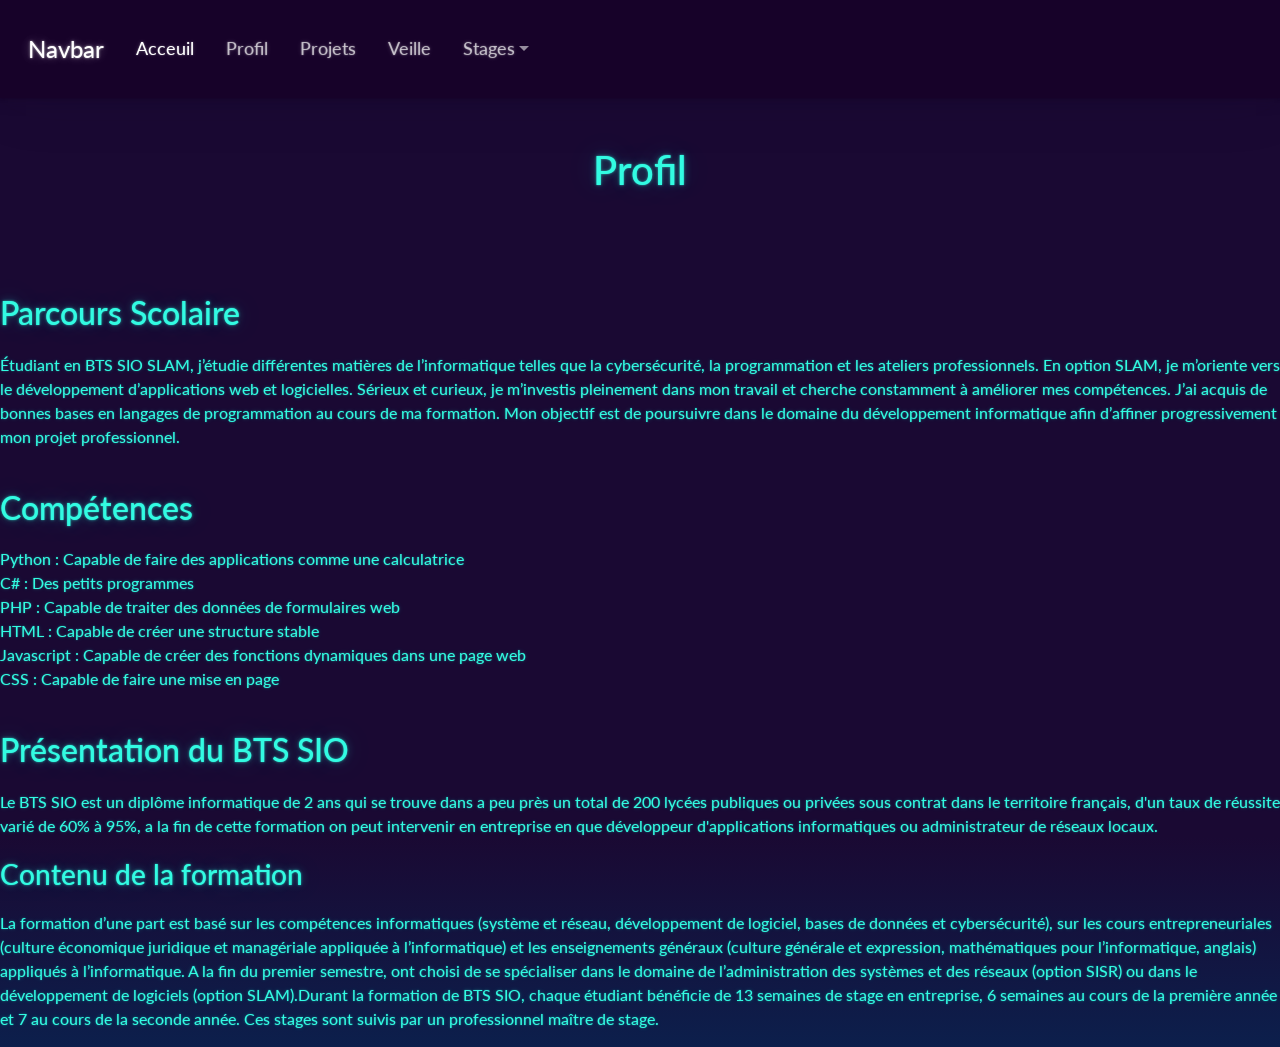
==== Profil.html @ d4d040ed "Toutes les pages en place (html)" ====
<!DOCTYPE html>
<html lang="en">
<head>
    <meta charset="UTF-8">
    <meta name="viewport" content="width=device-width, initial-scale=1.0">
    <title>Document</title>
    <link rel="stylesheet" href="bootstrap.min.css">
    <link rel="stylesheet" href="Design.css">
    <script src="https://cdn.jsdelivr.net/npm/bootstrap@5.3.8/dist/js/bootstrap.bundle.min.js" integrity="sha384-FKyoEForCGlyvwx9Hj09JcYn3nv7wiPVlz7YYwJrWVcXK/BmnVDxM+D2scQbITxI" crossorigin="anonymous"></script>
</head>
<body>
    <nav class="navbar navbar-expand-lg bg-dark" data-bs-theme="dark">
  <div class="container-fluid">
    <a class="navbar-brand" href="#">Navbar</a>
    <button class="navbar-toggler" type="button" data-bs-toggle="collapse" data-bs-target="#navbarColor02" aria-controls="navbarColor02" aria-expanded="false" aria-label="Toggle navigation">
      <span class="navbar-toggler-icon"></span>
    </button>
    <div class="collapse navbar-collapse" id="navbarColor02">
      <ul class="navbar-nav me-auto">
        <li class="nav-item">
          <a class="nav-link active" href="index.php">Acceuil
            <span class="visually-hidden">(current)</span>
          </a>
        </li>
        <li class="nav-item">
          <a class="nav-link" href="Profil.php">Profil</a>
        </li>
        <li class="nav-item">
          <a class="nav-link" href="Projets.php">Projets</a>
        </li>
        <li class="nav-item">
          <a class="nav-link" href="Veille.php">Veille</a>
        </li>
        <li class="nav-item dropdown">
          <a class="nav-link dropdown-toggle" data-bs-toggle="dropdown" href="#" role="button" aria-haspopup="true" aria-expanded="false">Stages</a>
          <div class="dropdown-menu">
            <a class="dropdown-item" href="Stages.php">Stage de première année</a>
            <a class="dropdown-item" href="Stages.php">Stage de deuxième année</a>
          </div>
        </li>
      </ul>
    </div>
  </div>
</nav>
<br>
<br>

<h1 class="title text-center">Profil</h1>


<h2>Parcours Scolaire</h2>

<p>
Étudiant en BTS SIO SLAM, j’étudie différentes matières de l’informatique telles que la cybersécurité, la programmation et les ateliers professionnels.
En option SLAM, je m’oriente vers le développement d’applications web et logicielles.
Sérieux et curieux, je m’investis pleinement dans mon travail et cherche constamment à améliorer mes compétences.
J’ai acquis de bonnes bases en langages de programmation au cours de ma formation.
Mon objectif est de poursuivre dans le domaine du développement informatique afin d’affiner progressivement mon projet professionnel. 
</p>

<h2>Compétences</h2>


<p>
    Python : Capable de faire des applications comme une calculatrice
    <br>
    C# : Des petits programmes 
    <br>
    PHP : Capable de traiter des données de formulaires web
    <br>
    HTML : Capable de créer une structure stable
    <br>
    Javascript : Capable de créer des fonctions dynamiques dans une page web
    <br>
    CSS : Capable de faire une mise en page 
</p>


<h2>Présentation du BTS SIO</h2>

<p>
    Le BTS SIO est un diplôme informatique de 2 ans qui se trouve dans a peu près un total de 200 lycées publiques ou privées sous contrat dans le territoire français, d'un taux de réussite varié de 60% à 95%, a la fin de cette formation on peut intervenir en entreprise en que développeur d'applications informatiques ou administrateur de réseaux locaux.
</p>

<h3>Contenu de la formation</h3>



<p>
La formation d’une part est basé sur les compétences informatiques (système et réseau, développement de logiciel, bases de données et cybersécurité), sur les cours entrepreneuriales (culture économique juridique et managériale appliquée à l’informatique) et les enseignements généraux (culture générale et expression, mathématiques pour l’informatique, anglais) appliqués à l’informatique.

A la fin du premier semestre, ont choisi de se spécialiser dans le domaine de l’administration des systèmes et des réseaux (option SISR) ou dans le développement de logiciels (option SLAM).
​
Durant la formation de BTS SIO, chaque étudiant bénéficie de 13 semaines de stage en entreprise, 6 semaines au cours de la première année et 7 au cours de la seconde année. Ces stages sont suivis par un professionnel maître de stage.

</p>

</body>
</html>
---- Design.css ----
/* Animation Titre et Design */
.title 
{
    animation: fadeIn 1s ease-in-out;
    margin-bottom: 100px;
}

@keyframes fadeIn 
{
    from { scale: 0.65 ; }
    to { scale: 1; }
}

/* Redimensionnement Navbar */
.navbar {
    padding: 1.5rem 1rem; /* Increase vertical padding */
    font-size: 1.1rem; /* Slightly larger text */
}

.navbar-brand {
    font-size: 1.5rem; /* Larger brand/logo text */
}

.nav-link {
    font-size: 1.1rem; /* Larger nav links */
    padding: 0.75rem 1rem !important; /* More space around links */
}

p.left {
    text-align: left;
    margin: 20px;
    width: 80%;
    font-size: 1.2rem; /* Larger font size for better readability */
}

/* Espacement entre les éléments */
h3 {
    margin-top: 20px;
    margin-bottom: 10px;
}
h2 {
    margin-top: 40px;
    margin-bottom: 20px;
}
p{
    margin-top: 20px;
}

body {
    margin-left: 0  ;
}
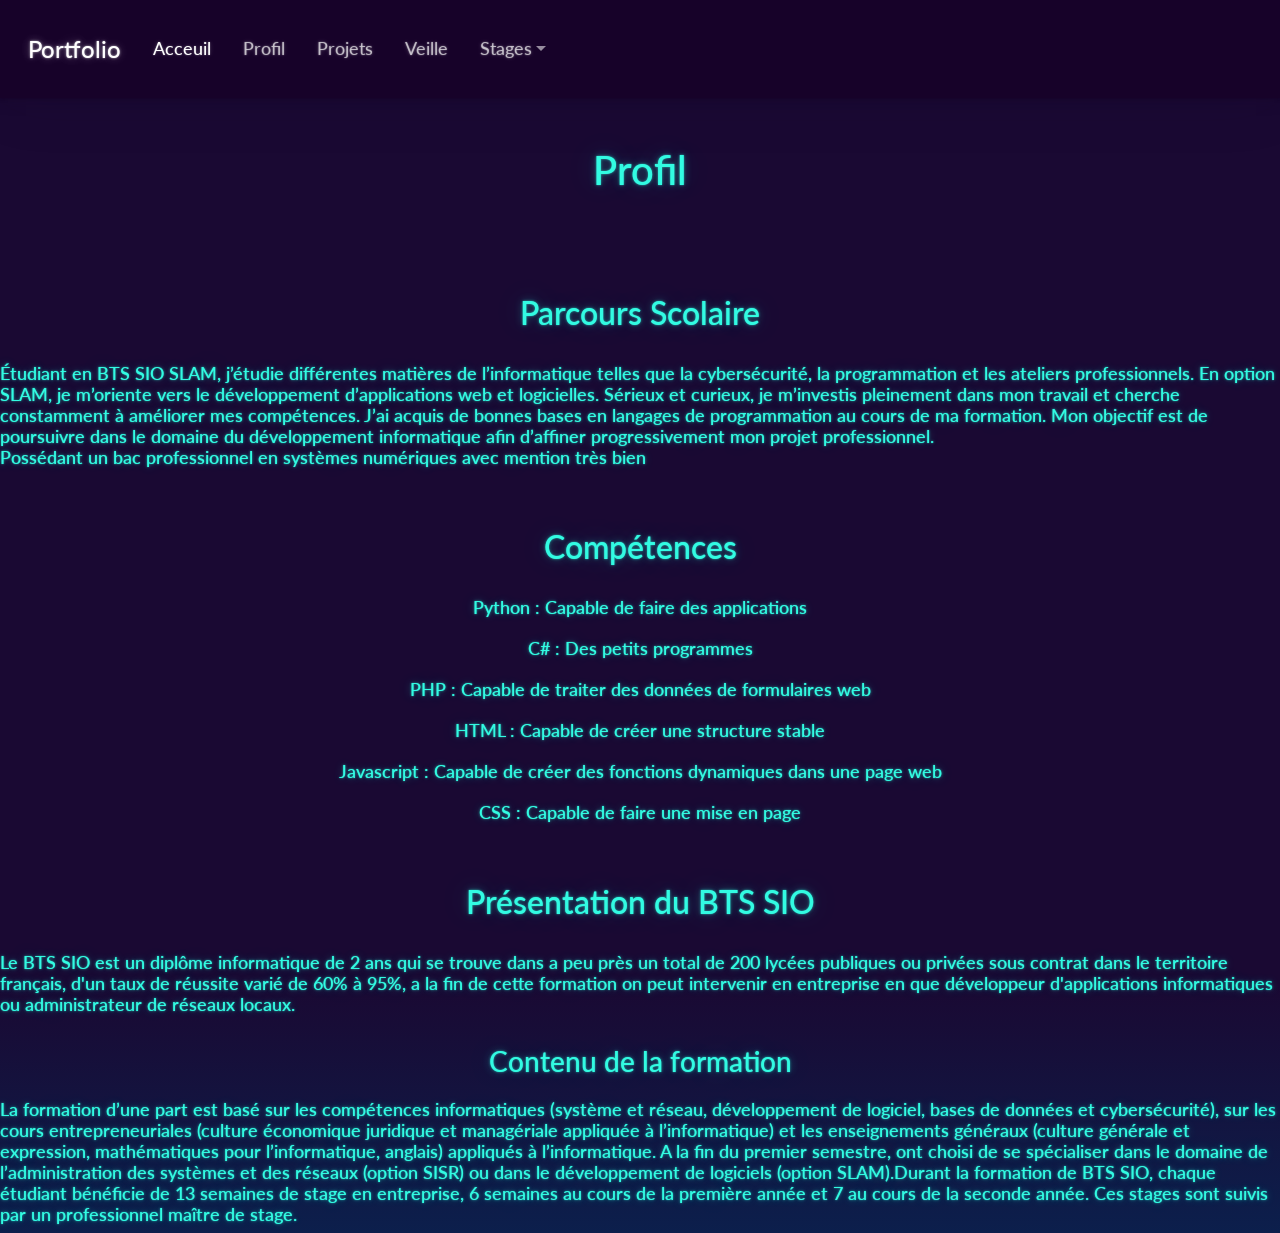
==== commit 8f2aa1cf: "Redimenssionnement texte" ====
--- a/Profil.html
+++ b/Profil.html
@@ -11,31 +11,31 @@
 <body>
     <nav class="navbar navbar-expand-lg bg-dark" data-bs-theme="dark">
   <div class="container-fluid">
-    <a class="navbar-brand" href="#">Navbar</a>
+    <a class="navbar-brand" href="#">Portfolio</a>
     <button class="navbar-toggler" type="button" data-bs-toggle="collapse" data-bs-target="#navbarColor02" aria-controls="navbarColor02" aria-expanded="false" aria-label="Toggle navigation">
       <span class="navbar-toggler-icon"></span>
     </button>
     <div class="collapse navbar-collapse" id="navbarColor02">
       <ul class="navbar-nav me-auto">
         <li class="nav-item">
-          <a class="nav-link active" href="index.php">Acceuil
+          <a class="nav-link active" href="index.html">Acceuil
             <span class="visually-hidden">(current)</span>
           </a>
         </li>
         <li class="nav-item">
-          <a class="nav-link" href="Profil.php">Profil</a>
+          <a class="nav-link" href="Profil.html">Profil</a>
         </li>
         <li class="nav-item">
-          <a class="nav-link" href="Projets.php">Projets</a>
+          <a class="nav-link" href="Projets.html">Projets</a>
         </li>
         <li class="nav-item">
-          <a class="nav-link" href="Veille.php">Veille</a>
+          <a class="nav-link" href="Veille.html">Veille</a>
         </li>
         <li class="nav-item dropdown">
           <a class="nav-link dropdown-toggle" data-bs-toggle="dropdown" href="#" role="button" aria-haspopup="true" aria-expanded="false">Stages</a>
           <div class="dropdown-menu">
-            <a class="dropdown-item" href="Stages.php">Stage de première année</a>
-            <a class="dropdown-item" href="Stages.php">Stage de deuxième année</a>
+            <a class="dropdown-item" href="Stages.html">Stage de première année</a>
+            <a class="dropdown-item" href="Stages.html">Stage de deuxième année</a>
           </div>
         </li>
       </ul>
@@ -48,52 +48,53 @@
 <h1 class="title text-center">Profil</h1>
 
 
-<h2>Parcours Scolaire</h2>
+<h2 class="text-center">Parcours Scolaire</h2>
 
-<p>
+<h6 class="text-left">
 Étudiant en BTS SIO SLAM, j’étudie différentes matières de l’informatique telles que la cybersécurité, la programmation et les ateliers professionnels.
 En option SLAM, je m’oriente vers le développement d’applications web et logicielles.
 Sérieux et curieux, je m’investis pleinement dans mon travail et cherche constamment à améliorer mes compétences.
 J’ai acquis de bonnes bases en langages de programmation au cours de ma formation.
 Mon objectif est de poursuivre dans le domaine du développement informatique afin d’affiner progressivement mon projet professionnel. 
-</p>
+<br>
+Possédant un bac professionnel en systèmes numériques avec mention très bien 
+</h6>
 
-<h2>Compétences</h2>
+<h2 class="text-center">Compétences</h2>
 
 
-<p>
-    Python : Capable de faire des applications comme une calculatrice
-    <br>
-    C# : Des petits programmes 
-    <br>
-    PHP : Capable de traiter des données de formulaires web
-    <br>
-    HTML : Capable de créer une structure stable
-    <br>
-    Javascript : Capable de créer des fonctions dynamiques dans une page web
-    <br>
-    CSS : Capable de faire une mise en page 
-</p>
+<h6 class="text-center">
+    <p>Python : Capable de faire des applications</p> 
+    
+    <p>C# : Des petits programmes </p>
+    
+    <p>PHP : Capable de traiter des données de formulaires web</p>
+    
+    <p> HTML : Capable de créer une structure stable</p>
+    
+    <p>Javascript : Capable de créer des fonctions dynamiques dans une page web</p>
+    
+    <p>CSS : Capable de faire une mise en page </p>
+</h6>
 
 
-<h2>Présentation du BTS SIO</h2>
+<h2 class="text-center">Présentation du BTS SIO</h2>
 
-<p>
+<h6>
     Le BTS SIO est un diplôme informatique de 2 ans qui se trouve dans a peu près un total de 200 lycées publiques ou privées sous contrat dans le territoire français, d'un taux de réussite varié de 60% à 95%, a la fin de cette formation on peut intervenir en entreprise en que développeur d'applications informatiques ou administrateur de réseaux locaux.
-</p>
+</h6>
 
-<h3>Contenu de la formation</h3>
+<h3 class="text-center">Contenu de la formation</h3>
 
 
-
-<p>
+<h6>
 La formation d’une part est basé sur les compétences informatiques (système et réseau, développement de logiciel, bases de données et cybersécurité), sur les cours entrepreneuriales (culture économique juridique et managériale appliquée à l’informatique) et les enseignements généraux (culture générale et expression, mathématiques pour l’informatique, anglais) appliqués à l’informatique.
 
 A la fin du premier semestre, ont choisi de se spécialiser dans le domaine de l’administration des systèmes et des réseaux (option SISR) ou dans le développement de logiciels (option SLAM).
 ​
 Durant la formation de BTS SIO, chaque étudiant bénéficie de 13 semaines de stage en entreprise, 6 semaines au cours de la première année et 7 au cours de la seconde année. Ces stages sont suivis par un professionnel maître de stage.
 
-</p>
+</h6>
 
 </body>
 </html>
--- a/Design.css
+++ b/Design.css
@@ -35,17 +35,28 @@
 
 /* Espacement entre les éléments */
 h3 {
-    margin-top: 20px;
-    margin-bottom: 10px;
+    margin-top: 30px;
+    margin-bottom: 20px;
 }
 h2 {
-    margin-top: 40px;
-    margin-bottom: 20px;
+    margin-top: 60px;
+    margin-bottom: 30px;
 }
 p{
     margin-top: 20px;
 }
 
 body {
-    margin-left: 0  ;
-}+    margin-left: 0;
+}
+
+h5 {
+    font-size: 1.25rem;
+}
+
+h6 {
+    font-size: 1.1rem;
+}
+h6.li{
+    margin-top: 20px;
+}
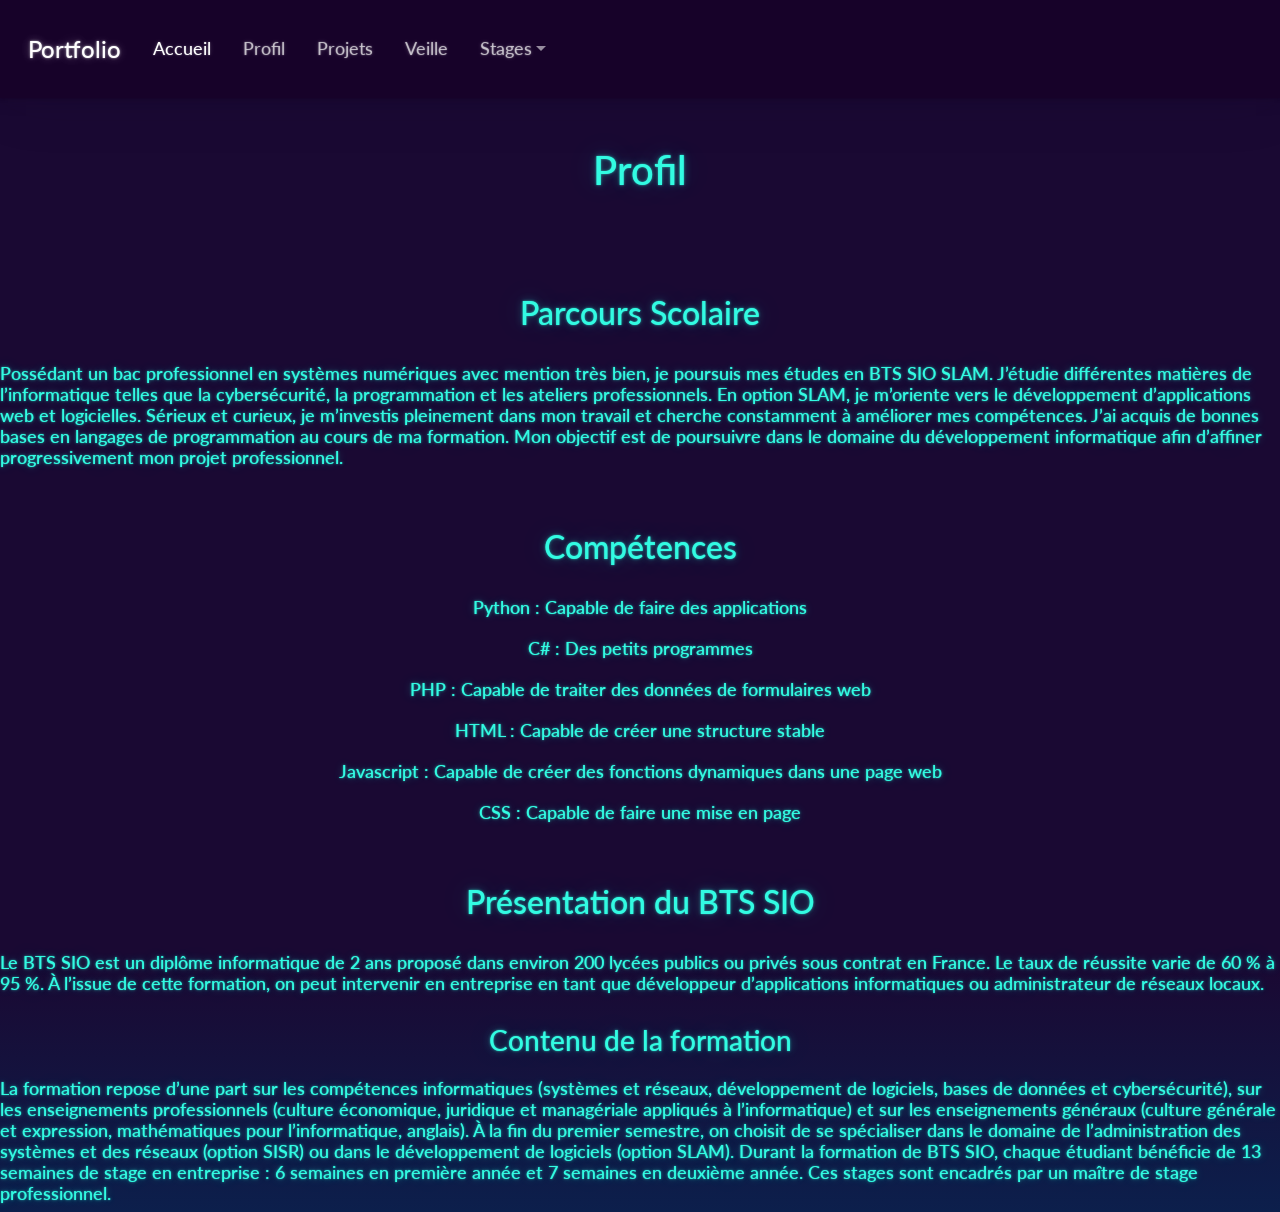
==== commit d0360f57: "Orthographe Resolu" ====
--- a/Profil.html
+++ b/Profil.html
@@ -18,7 +18,7 @@
     <div class="collapse navbar-collapse" id="navbarColor02">
       <ul class="navbar-nav me-auto">
         <li class="nav-item">
-          <a class="nav-link active" href="index.html">Acceuil
+          <a class="nav-link active" href="index.html">Accueil
             <span class="visually-hidden">(current)</span>
           </a>
         </li>
@@ -51,13 +51,11 @@
 <h2 class="text-center">Parcours Scolaire</h2>
 
 <h6 class="text-left">
-Étudiant en BTS SIO SLAM, j’étudie différentes matières de l’informatique telles que la cybersécurité, la programmation et les ateliers professionnels.
+Possédant un bac professionnel en systèmes numériques avec mention très bien, je poursuis mes études en BTS SIO SLAM. J’étudie différentes matières de l’informatique telles que la cybersécurité, la programmation et les ateliers professionnels.
 En option SLAM, je m’oriente vers le développement d’applications web et logicielles.
 Sérieux et curieux, je m’investis pleinement dans mon travail et cherche constamment à améliorer mes compétences.
 J’ai acquis de bonnes bases en langages de programmation au cours de ma formation.
-Mon objectif est de poursuivre dans le domaine du développement informatique afin d’affiner progressivement mon projet professionnel. 
-<br>
-Possédant un bac professionnel en systèmes numériques avec mention très bien 
+Mon objectif est de poursuivre dans le domaine du développement informatique afin d’affiner progressivement mon projet professionnel.
 </h6>
 
 <h2 class="text-center">Compétences</h2>
@@ -81,18 +79,18 @@
 <h2 class="text-center">Présentation du BTS SIO</h2>
 
 <h6>
-    Le BTS SIO est un diplôme informatique de 2 ans qui se trouve dans a peu près un total de 200 lycées publiques ou privées sous contrat dans le territoire français, d'un taux de réussite varié de 60% à 95%, a la fin de cette formation on peut intervenir en entreprise en que développeur d'applications informatiques ou administrateur de réseaux locaux.
+    Le BTS SIO est un diplôme informatique de 2 ans proposé dans environ 200 lycées publics ou privés sous contrat en France. Le taux de réussite varie de 60 % à 95 %. À l’issue de cette formation, on peut intervenir en entreprise en tant que développeur d’applications informatiques ou administrateur de réseaux locaux.
 </h6>
 
 <h3 class="text-center">Contenu de la formation</h3>
 
 
 <h6>
-La formation d’une part est basé sur les compétences informatiques (système et réseau, développement de logiciel, bases de données et cybersécurité), sur les cours entrepreneuriales (culture économique juridique et managériale appliquée à l’informatique) et les enseignements généraux (culture générale et expression, mathématiques pour l’informatique, anglais) appliqués à l’informatique.
+La formation repose d’une part sur les compétences informatiques (systèmes et réseaux, développement de logiciels, bases de données et cybersécurité), sur les enseignements professionnels (culture économique, juridique et managériale appliqués à l’informatique) et sur les enseignements généraux (culture générale et expression, mathématiques pour l’informatique, anglais).
 
-A la fin du premier semestre, ont choisi de se spécialiser dans le domaine de l’administration des systèmes et des réseaux (option SISR) ou dans le développement de logiciels (option SLAM).
-​
-Durant la formation de BTS SIO, chaque étudiant bénéficie de 13 semaines de stage en entreprise, 6 semaines au cours de la première année et 7 au cours de la seconde année. Ces stages sont suivis par un professionnel maître de stage.
+À la fin du premier semestre, on choisit de se spécialiser dans le domaine de l’administration des systèmes et des réseaux (option SISR) ou dans le développement de logiciels (option SLAM).
+
+Durant la formation de BTS SIO, chaque étudiant bénéficie de 13 semaines de stage en entreprise : 6 semaines en première année et 7 semaines en deuxième année. Ces stages sont encadrés par un maître de stage professionnel.
 
 </h6>
 
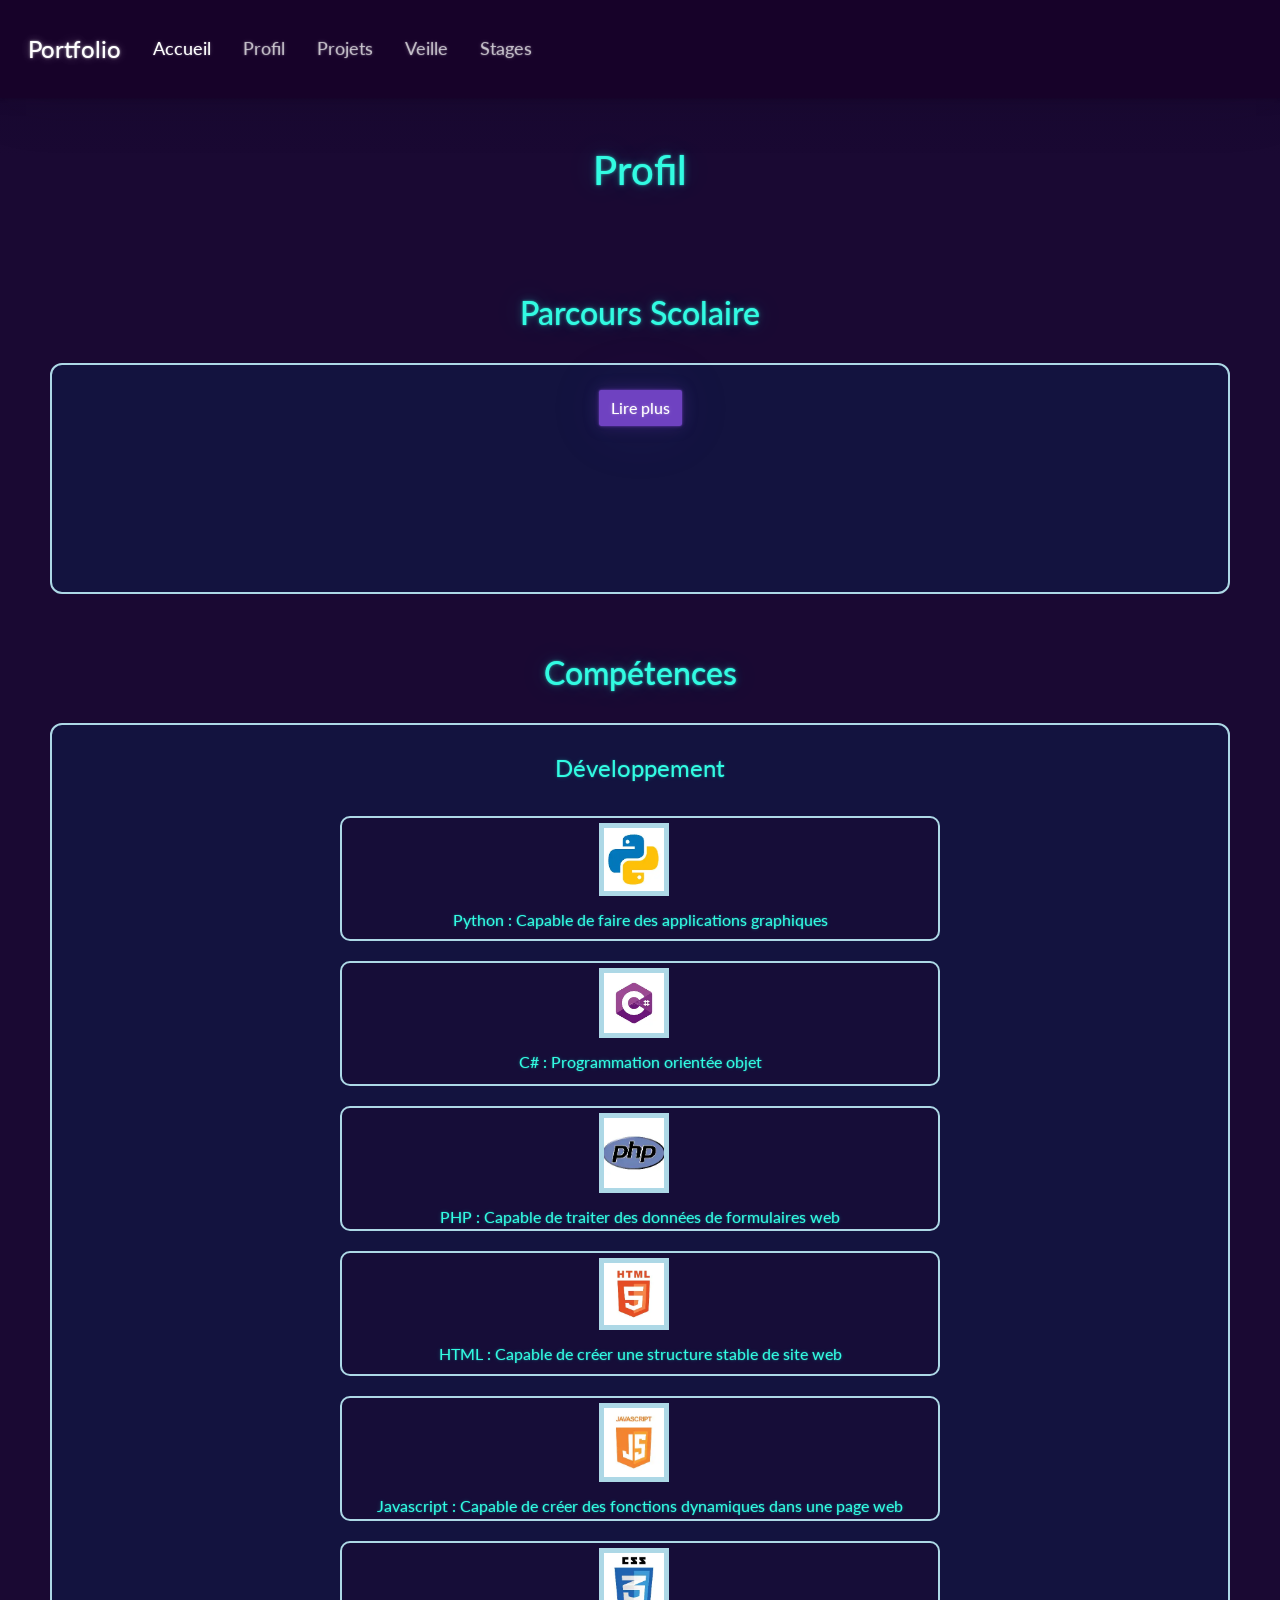
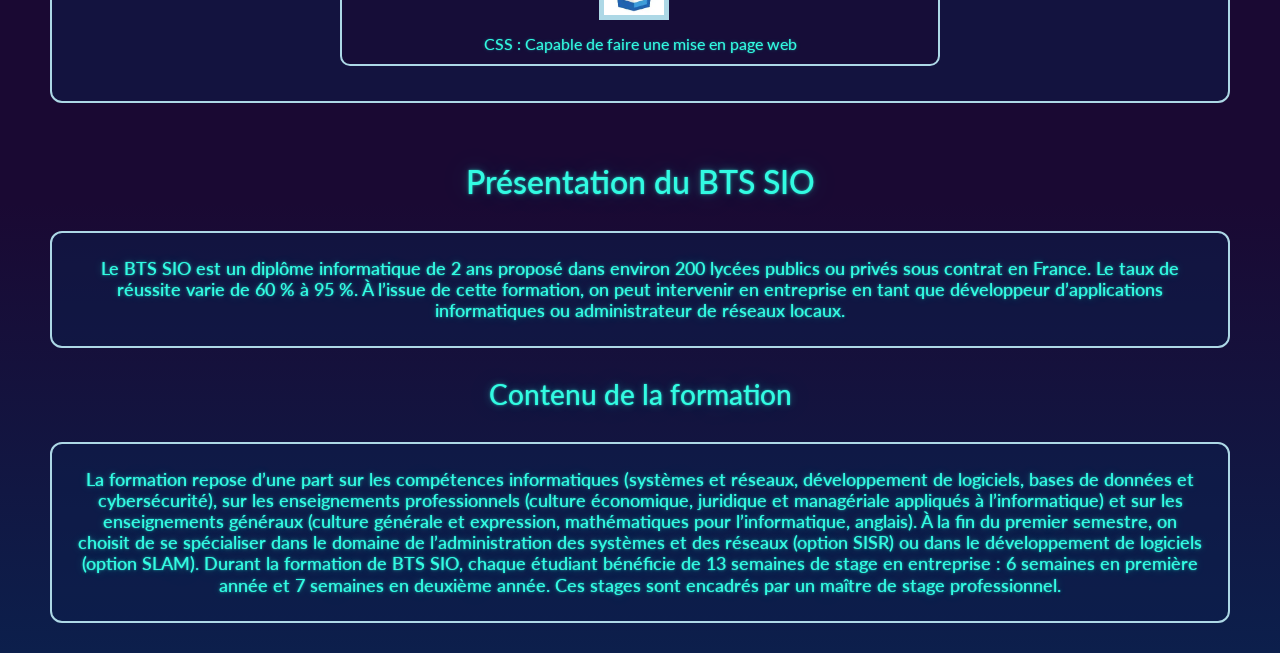
==== commit 84b848a5: "Design Profil et Bloc de Texte" ====
--- a/Profil.html
+++ b/Profil.html
@@ -3,7 +3,7 @@
 <head>
     <meta charset="UTF-8">
     <meta name="viewport" content="width=device-width, initial-scale=1.0">
-    <title>Document</title>
+    <title>Profil</title>
     <link rel="stylesheet" href="bootstrap.min.css">
     <link rel="stylesheet" href="Design.css">
     <script src="https://cdn.jsdelivr.net/npm/bootstrap@5.3.8/dist/js/bootstrap.bundle.min.js" integrity="sha384-FKyoEForCGlyvwx9Hj09JcYn3nv7wiPVlz7YYwJrWVcXK/BmnVDxM+D2scQbITxI" crossorigin="anonymous"></script>
@@ -11,7 +11,7 @@
 <body>
     <nav class="navbar navbar-expand-lg bg-dark" data-bs-theme="dark">
   <div class="container-fluid">
-    <a class="navbar-brand" href="#">Portfolio</a>
+    <div class="navbar-brand">Portfolio</div>
     <button class="navbar-toggler" type="button" data-bs-toggle="collapse" data-bs-target="#navbarColor02" aria-controls="navbarColor02" aria-expanded="false" aria-label="Toggle navigation">
       <span class="navbar-toggler-icon"></span>
     </button>
@@ -31,12 +31,8 @@
         <li class="nav-item">
           <a class="nav-link" href="Veille.html">Veille</a>
         </li>
-        <li class="nav-item dropdown">
-          <a class="nav-link dropdown-toggle" data-bs-toggle="dropdown" href="#" role="button" aria-haspopup="true" aria-expanded="false">Stages</a>
-          <div class="dropdown-menu">
-            <a class="dropdown-item" href="Stages.html">Stage de première année</a>
-            <a class="dropdown-item" href="Stages.html">Stage de deuxième année</a>
-          </div>
+        <li class="nav-item">
+          <a class="nav-link" href="Stages.html">Stages</a>
         </li>
       </ul>
     </div>
@@ -50,42 +46,58 @@
 
 <h2 class="text-center">Parcours Scolaire</h2>
 
-<h6 class="text-left">
+<h6 class="text-center container_Text">
+<div class="read_button btn btn-primary" onclick="usepopup(); deletebutton();" id="button">Lire plus</div>
+<p id="PS" class="zero_opacity">
 Possédant un bac professionnel en systèmes numériques avec mention très bien, je poursuis mes études en BTS SIO SLAM. J’étudie différentes matières de l’informatique telles que la cybersécurité, la programmation et les ateliers professionnels.
 En option SLAM, je m’oriente vers le développement d’applications web et logicielles.
 Sérieux et curieux, je m’investis pleinement dans mon travail et cherche constamment à améliorer mes compétences.
 J’ai acquis de bonnes bases en langages de programmation au cours de ma formation.
 Mon objectif est de poursuivre dans le domaine du développement informatique afin d’affiner progressivement mon projet professionnel.
+</p>
 </h6>
 
 <h2 class="text-center">Compétences</h2>
 
-
-<h6 class="text-center">
-    <p>Python : Capable de faire des applications</p> 
-    
-    <p>C# : Des petits programmes </p>
-    
+<div class="container_Comp text-center">
+  <div class="Compentences_Titre text-center">Développement</div>
+  <div class="Competences_Card">
+    <img src="images/Python.jpg" alt="Python">
+    <p>Python : Capable de faire des applications graphiques</p>
+  </div>
+  <div class="Competences_Card">
+    <img src="images/Csharp.jpg" alt="C#">
+    <p>C# : Programmation orientée objet</p>
+  </div>
+  <div class="Competences_Card">
+    <img src="images/PHP.jpg" alt="PHP">
     <p>PHP : Capable de traiter des données de formulaires web</p>
-    
-    <p> HTML : Capable de créer une structure stable</p>
-    
+  </div>
+  <div class="Competences_Card">
+    <img src="images/HTML.jpg" alt="HTML">
+    <p>HTML : Capable de créer une structure stable de site web</p>
+  </div>
+  <div class="Competences_Card">
+    <img src="images/Javascript.jpg" alt="Javascript">
     <p>Javascript : Capable de créer des fonctions dynamiques dans une page web</p>
-    
-    <p>CSS : Capable de faire une mise en page </p>
-</h6>
+  </div>
+  <div class="Competences_Card">
+    <img src="images/CSS.jpg" alt="CSS">
+    <p>CSS : Capable de faire une mise en page web</p>
+  </div>
+</div>
 
 
 <h2 class="text-center">Présentation du BTS SIO</h2>
 
-<h6>
+<h6 class="text-center container_Text">
     Le BTS SIO est un diplôme informatique de 2 ans proposé dans environ 200 lycées publics ou privés sous contrat en France. Le taux de réussite varie de 60 % à 95 %. À l’issue de cette formation, on peut intervenir en entreprise en tant que développeur d’applications informatiques ou administrateur de réseaux locaux.
 </h6>
 
 <h3 class="text-center">Contenu de la formation</h3>
 
 
-<h6>
+<h6 class="text-center container_Text">
 La formation repose d’une part sur les compétences informatiques (systèmes et réseaux, développement de logiciels, bases de données et cybersécurité), sur les enseignements professionnels (culture économique, juridique et managériale appliqués à l’informatique) et sur les enseignements généraux (culture générale et expression, mathématiques pour l’informatique, anglais).
 
 À la fin du premier semestre, on choisit de se spécialiser dans le domaine de l’administration des systèmes et des réseaux (option SISR) ou dans le développement de logiciels (option SLAM).
@@ -95,4 +107,19 @@
 </h6>
 
 </body>
+<script>
+function usepopup(){
+  const el = document.getElementById("PS");
+  if (!el) return;
+  el.classList.remove("zero_opacity");
+  el.classList.add("pop-up");
+}
+
+function deletebutton(){
+  const el = document.getElementById("button");
+  if (!el) return;
+  el.remove();
+}
+
+</script>
 </html>
--- a/Design.css
+++ b/Design.css
@@ -9,6 +9,24 @@
 {
     from { scale: 0.65 ; }
     to { scale: 1; }
+}
+
+/* Animation Texte */
+.zero_opacity {
+    opacity: 0;
+}
+.pop-up {
+    animation: popUp 0.5s ease-in-out;
+}
+@keyframes popUp {
+    from {
+        opacity: 0.1;
+        scale: 0.65;
+    }
+    to {
+        opacity: 1;
+        scale: 1 ;
+    }
 }
 
 /* Redimensionnement Navbar */
@@ -60,3 +78,63 @@
 h6.li{
     margin-top: 20px;
 }
+img{
+    border: 5px solid lightblue;
+    max-width: 100px;
+    margin-right: 20px;
+    height: auto;
+}
+/* Création de boites pour texte et compétences */
+.container_Comp {
+    margin: 30px 50px;
+    padding: 25px;
+    display: block;
+    width: auto;
+    border: 2px solid lightblue;
+    border-radius: 12px;
+    box-sizing: border-box;
+    background-color: rgba(12, 31, 76, 0.5);
+}
+.container_Comp p {
+    margin: 12px 0;
+}
+.container_Comp img {
+    vertical-align: middle;
+    margin-right: 12px;
+    max-width: 70px;
+}
+.Competences_Card {
+    padding-top: 5px;
+    display: inline-block;
+    vertical-align: top;
+    width: 600px;
+    margin: 10px;
+    height: 125px;
+    border: 2px solid lightblue;
+    background-color: rgba(26, 9, 51, 0.5);
+    border-radius: 10px;
+}
+.container_Text {
+    margin: 30px 50px;
+    padding: 25px;
+    display: block;
+    width: auto;
+    border: 2px solid lightblue;
+    border-radius: 12px;
+    box-sizing: border-box;
+    background-color: rgba(12, 31, 76, 0.5);
+}
+.Compentences_Titre {
+    font-size: 1.5rem;
+    margin-bottom: 20px;
+}
+.container_Stage {
+    margin: 30px 50px;
+    padding: 25px;
+    display: block;
+    width: auto;
+    border: 2px solid lightblue;
+    border-radius: 12px;
+    box-sizing: border-box;
+    background-color: rgba(12, 31, 76, 0.5);
+}
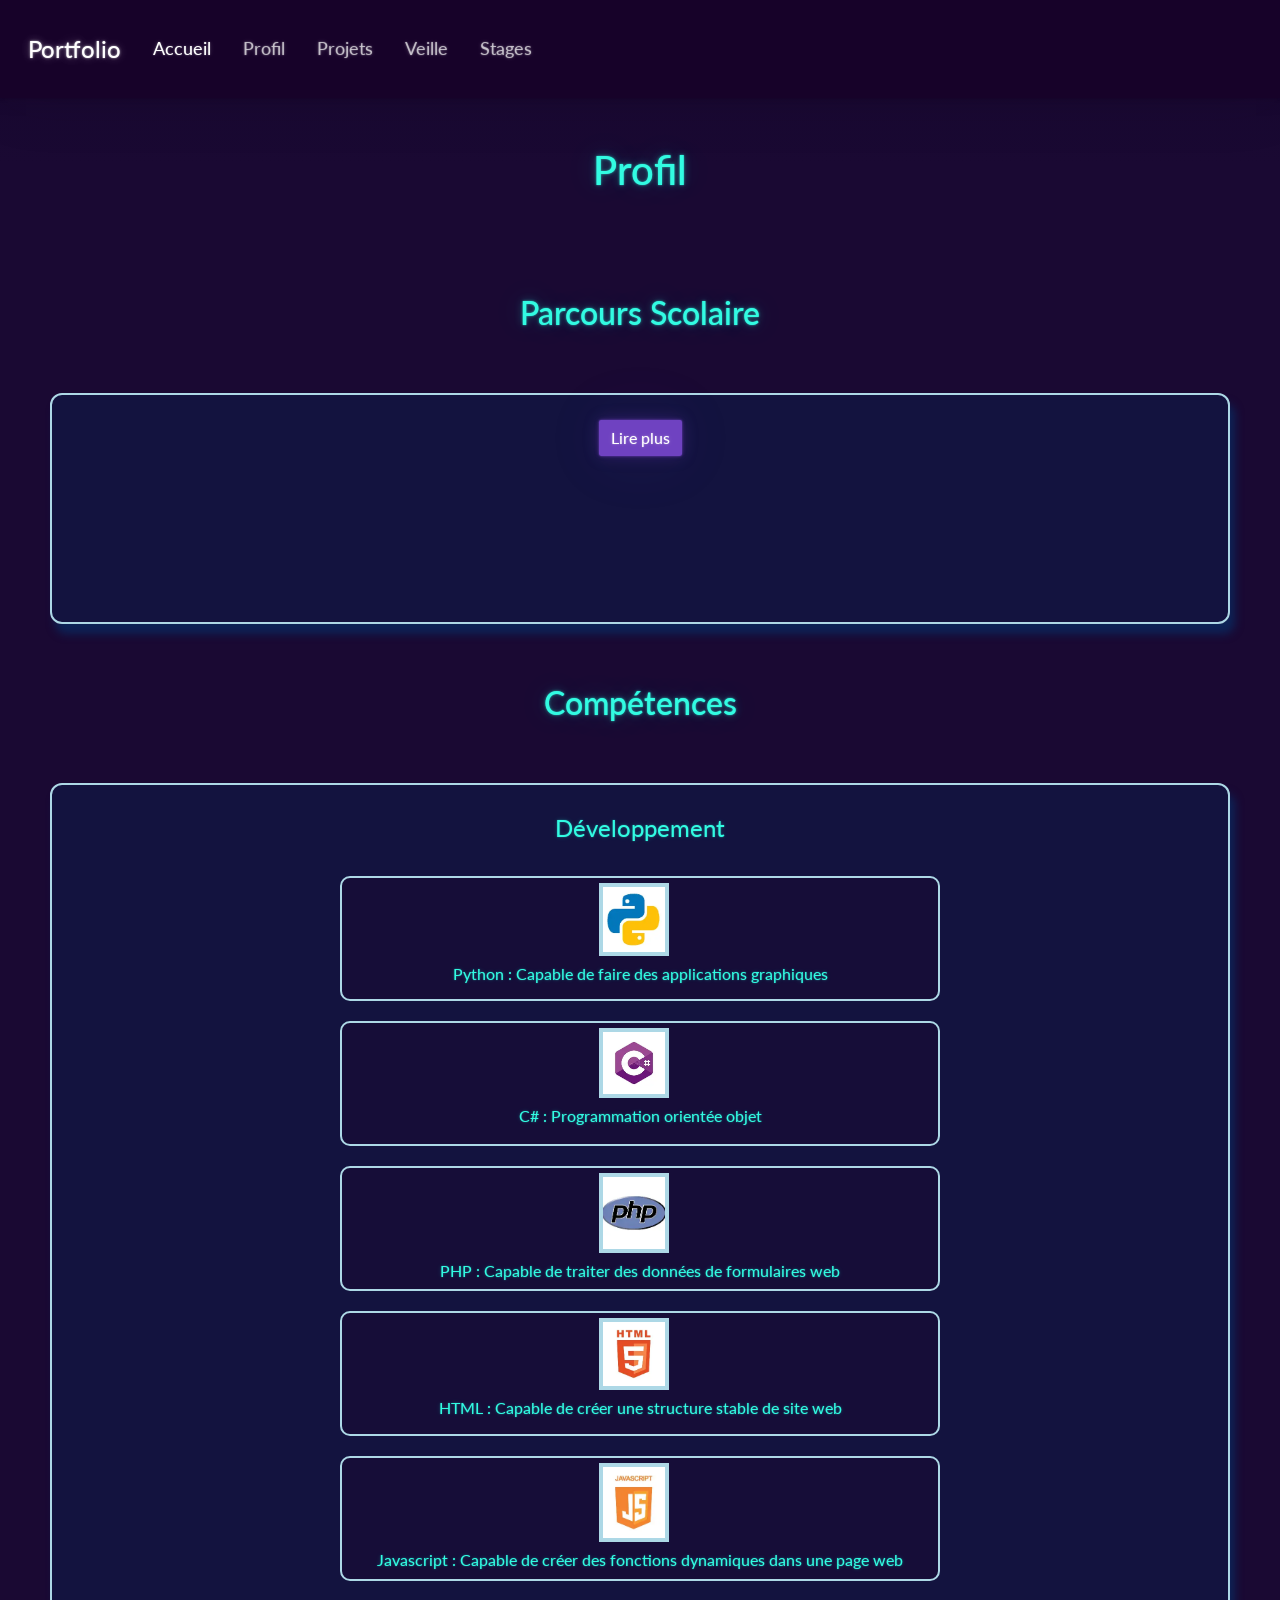
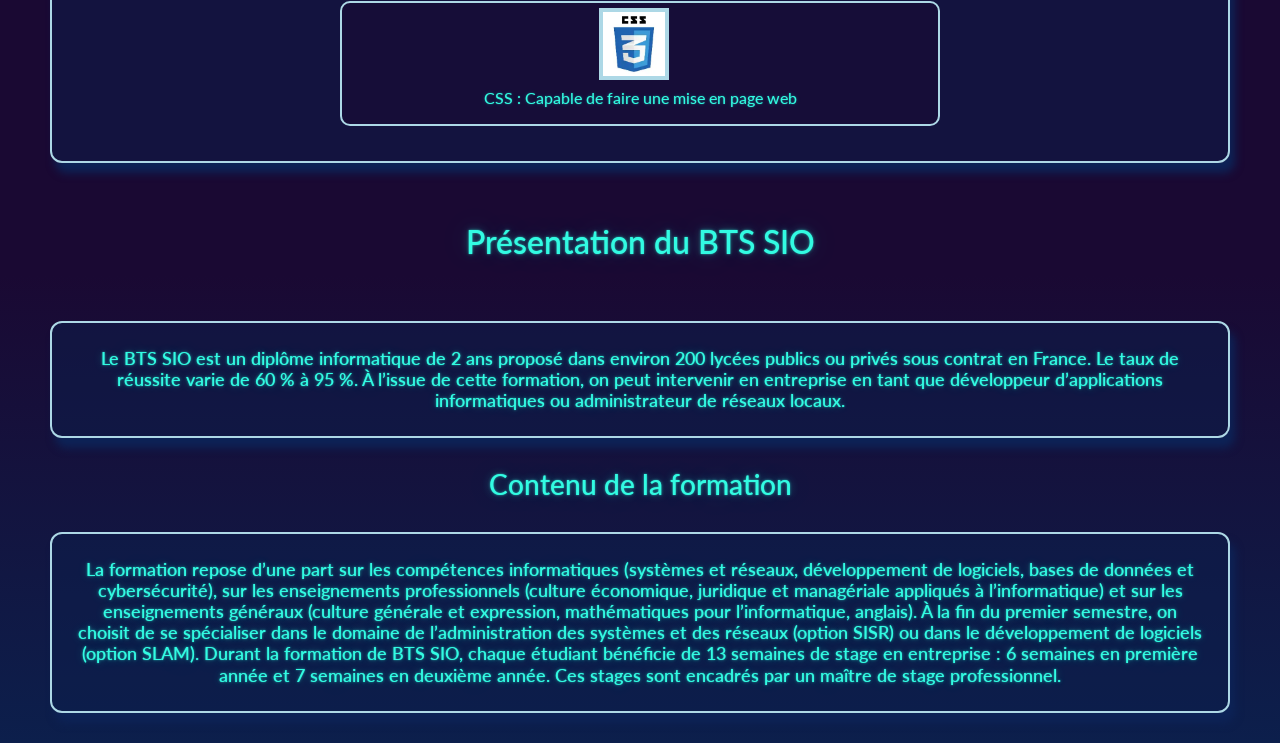
==== commit 310a499d: "Ajout design (animation hover dans profil)" ====
--- a/Profil.html
+++ b/Profil.html
@@ -60,28 +60,28 @@
 <h2 class="text-center">Compétences</h2>
 
 <div class="container_Comp text-center">
-  <div class="Compentences_Titre text-center">Développement</div>
-  <div class="Competences_Card">
+  <div class="Competences_Titre text-center">Développement</div>
+  <div class="Competences_Card" onmouseout="this.classList.add('Comp_off');">
     <img src="images/Python.jpg" alt="Python">
     <p>Python : Capable de faire des applications graphiques</p>
   </div>
-  <div class="Competences_Card">
+  <div class="Competences_Card" onmouseout="this.classList.add('Comp_off');">
     <img src="images/Csharp.jpg" alt="C#">
     <p>C# : Programmation orientée objet</p>
   </div>
-  <div class="Competences_Card">
+  <div class="Competences_Card" onmouseout="this.classList.add('Comp_off');">
     <img src="images/PHP.jpg" alt="PHP">
     <p>PHP : Capable de traiter des données de formulaires web</p>
   </div>
-  <div class="Competences_Card">
+  <div class="Competences_Card" onmouseout="this.classList.add('Comp_off');">
     <img src="images/HTML.jpg" alt="HTML">
     <p>HTML : Capable de créer une structure stable de site web</p>
   </div>
-  <div class="Competences_Card">
+  <div class="Competences_Card" onmouseout="this.classList.add('Comp_off');">
     <img src="images/Javascript.jpg" alt="Javascript">
     <p>Javascript : Capable de créer des fonctions dynamiques dans une page web</p>
   </div>
-  <div class="Competences_Card">
+  <div class="Competences_Card" onmouseout="this.classList.add('Comp_off');">
     <img src="images/CSS.jpg" alt="CSS">
     <p>CSS : Capable de faire une mise en page web</p>
   </div>
--- a/Design.css
+++ b/Design.css
@@ -1,15 +1,36 @@
-/* Animation Titre et Design */
+/* Animation Titre, font d'ecran (acceuil) et Design */
 .title 
 {
     animation: fadeIn 1s ease-in-out;
     margin-bottom: 100px;
 }
-
 @keyframes fadeIn 
 {
-    from { scale: 0.65 ; }
+    from { scale: 0.55 ; }
     to { scale: 1; }
 }
+/* Animation font d'ecran (acceuil pas actif) */
+.font_accueil {
+    position: fixed;
+    left: 44%;
+    top: 40%;
+    display: flex;
+    align-items: center;
+    justify-content: center;
+    width: 200px;
+    height: 200px;
+    border-radius: 50%;
+    background-color : rgb(13, 35, 87);
+    z-index: -1;
+    animation: font 10s ease-in-out infinite;
+}
+@keyframes font
+{
+    0% { scale: 1; opacity: 1; }
+    50% { scale: 20; opacity: 0; }
+    100% { scale: 1; opacity: 1; }
+}
+
 
 /* Animation Texte */
 .zero_opacity {
@@ -28,6 +49,17 @@
         scale: 1 ;
     }
 }
+@keyframes fadeIn_texte
+{
+    from { scale: 1 ; }
+    to { scale: 1.08; }
+}
+@keyframes fadeOut_texte
+{
+    from { scale: 1.08 ; }
+    to { scale: 1; }
+}
+
 
 /* Redimensionnement Navbar */
 .navbar {
@@ -51,14 +83,14 @@
     font-size: 1.2rem; /* Larger font size for better readability */
 }
 
-/* Espacement entre les éléments */
+/* Espacement entre les éléments et taille */
 h3 {
     margin-top: 30px;
     margin-bottom: 20px;
 }
 h2 {
     margin-top: 60px;
-    margin-bottom: 30px;
+    margin-bottom: 60px;
 }
 p{
     margin-top: 20px;
@@ -79,11 +111,12 @@
     margin-top: 20px;
 }
 img{
-    border: 5px solid lightblue;
+    border: 4px solid lightblue;
     max-width: 100px;
     margin-right: 20px;
     height: auto;
 }
+
 /* Création de boites pour texte et compétences */
 .container_Comp {
     margin: 30px 50px;
@@ -94,9 +127,10 @@
     border-radius: 12px;
     box-sizing: border-box;
     background-color: rgba(12, 31, 76, 0.5);
+    box-shadow: 5px 10px 8px rgb(13, 35, 87);
 }
 .container_Comp p {
-    margin: 12px 0;
+    margin: 6px 0;
 }
 .container_Comp img {
     vertical-align: middle;
@@ -114,8 +148,25 @@
     background-color: rgba(26, 9, 51, 0.5);
     border-radius: 10px;
 }
+ 
+
+.Comp_off p{
+    animation: fadeOut_texte 0.5s ease-in-out;
+}
+
+.Competences_Card:hover
+{
+    border: 2px solid rgb(84, 199, 235);
+    box-shadow: 5px 10px 8px rgb(13, 35, 87);
+}
+
+.Competences_Card:hover p {
+    animation: fadeIn_texte 0.5s ease-in-out ;
+    animation-fill-mode: forwards;
+}
+
 .container_Text {
-    margin: 30px 50px;
+    margin: 30px 50px 30px;
     padding: 25px;
     display: block;
     width: auto;
@@ -123,8 +174,9 @@
     border-radius: 12px;
     box-sizing: border-box;
     background-color: rgba(12, 31, 76, 0.5);
+    box-shadow: 5px 10px 8px rgb(13, 35, 87);
 }
-.Compentences_Titre {
+.Competences_Titre {
     font-size: 1.5rem;
     margin-bottom: 20px;
 }
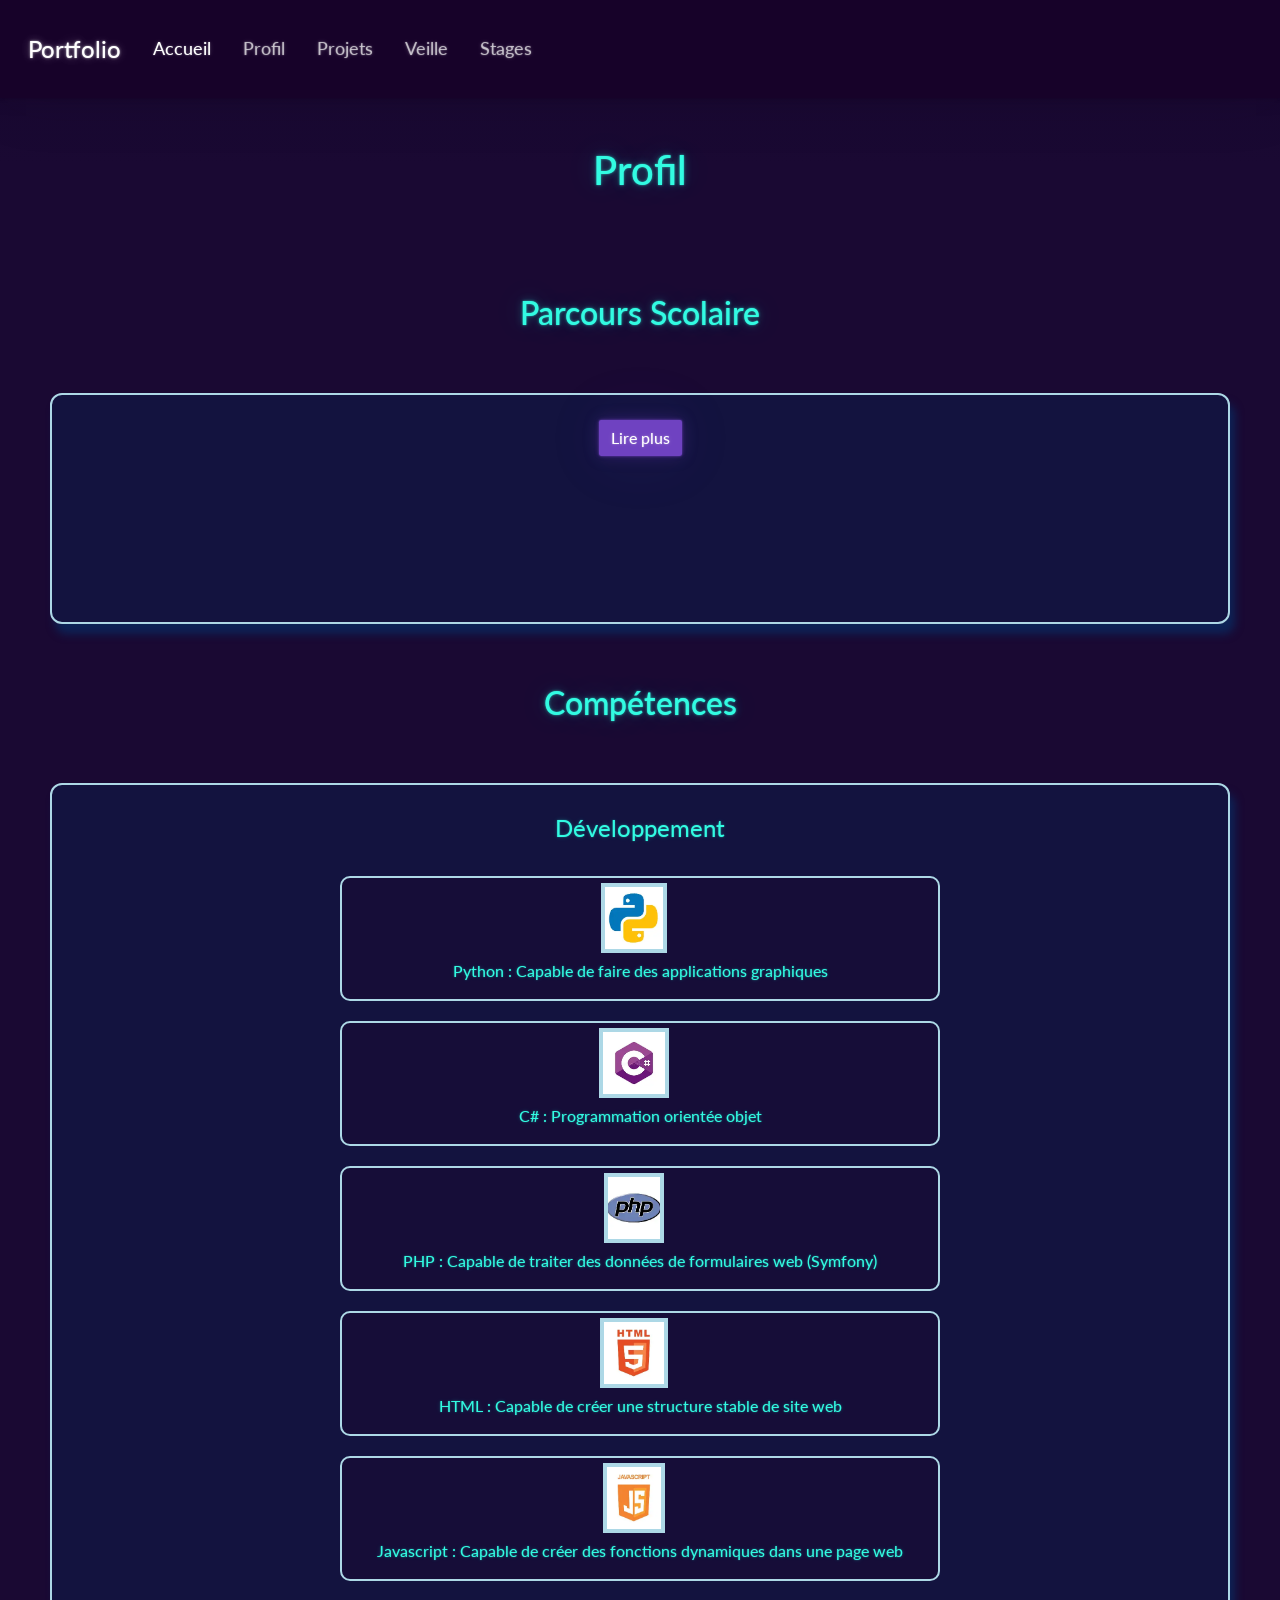
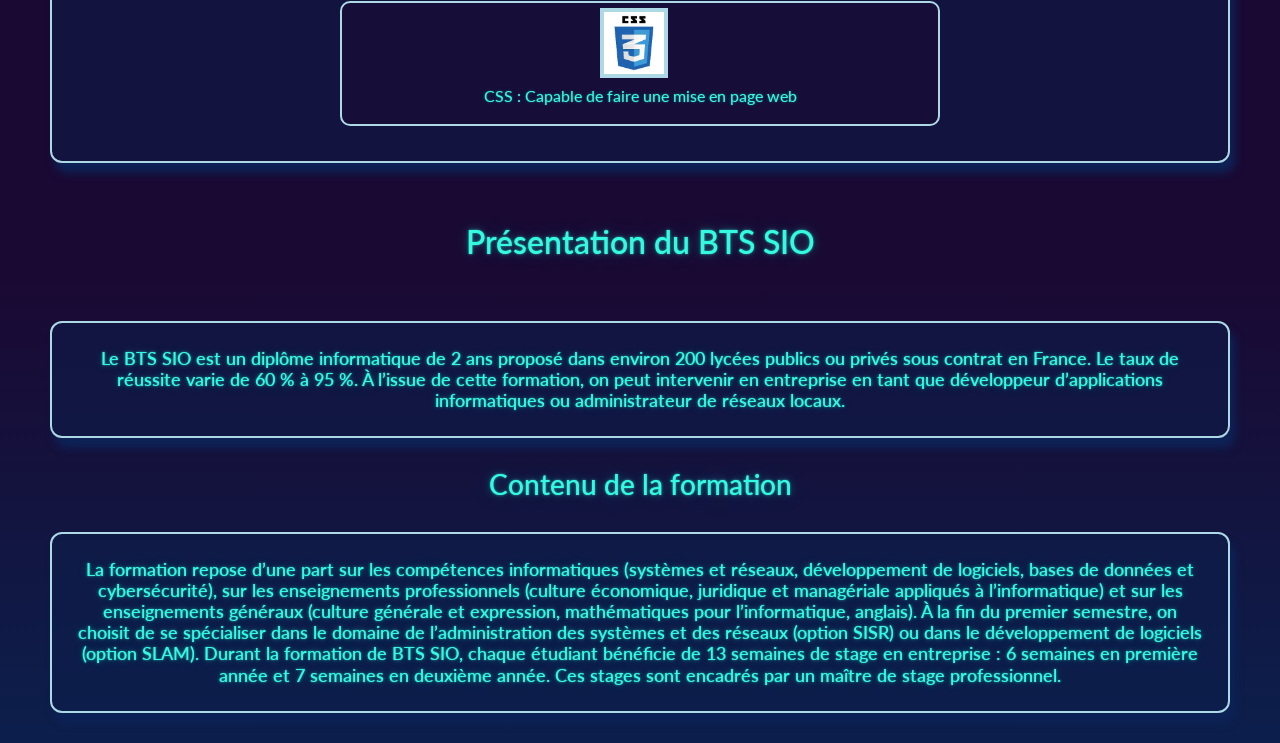
==== commit d5805afd: "Petit changements" ====
--- a/Profil.html
+++ b/Profil.html
@@ -49,7 +49,7 @@
 <h6 class="text-center container_Text">
 <div class="read_button btn btn-primary" onclick="usepopup(); deletebutton();" id="button">Lire plus</div>
 <p id="PS" class="zero_opacity">
-Possédant un bac professionnel en systèmes numériques avec mention très bien, je poursuis mes études en BTS SIO SLAM. J’étudie différentes matières de l’informatique telles que la cybersécurité, la programmation et les ateliers professionnels.
+Possédant un bac professionnel en systèmes numériques avec mention très bien, je poursuis mes études en BTS SIO SLAM de 2ème Annee. J’étudie différentes matières de l’informatique telles que la cybersécurité, la programmation et les ateliers professionnels.
 En option SLAM, je m’oriente vers le développement d’applications web et logicielles.
 Sérieux et curieux, je m’investis pleinement dans mon travail et cherche constamment à améliorer mes compétences.
 J’ai acquis de bonnes bases en langages de programmation au cours de ma formation.
@@ -61,23 +61,23 @@
 
 <div class="container_Comp text-center">
   <div class="Competences_Titre text-center">Développement</div>
-  <div class="Competences_Card" onmouseout="this.classList.add('Comp_off');">
+  <div class="Competences_Card" onmouseout="this.classList.add('Comp_off'); " onmouseover="this.classList.remove('Comp_off');">
     <img src="images/Python.jpg" alt="Python">
     <p>Python : Capable de faire des applications graphiques</p>
   </div>
-  <div class="Competences_Card" onmouseout="this.classList.add('Comp_off');">
+  <div class="Competences_Card" onmouseout="this.classList.add('Comp_off'); " onmouseover="this.classList.remove('Comp_off');">
     <img src="images/Csharp.jpg" alt="C#">
     <p>C# : Programmation orientée objet</p>
   </div>
-  <div class="Competences_Card" onmouseout="this.classList.add('Comp_off');">
+  <div class="Competences_Card" onmouseout="this.classList.add('Comp_off')"; onmouseover="this.classList.remove('Comp_off');">
     <img src="images/PHP.jpg" alt="PHP">
-    <p>PHP : Capable de traiter des données de formulaires web</p>
+    <p>PHP : Capable de traiter des données de formulaires web (Symfony)</p>
   </div>
-  <div class="Competences_Card" onmouseout="this.classList.add('Comp_off');">
+  <div class="Competences_Card" onmouseout="this.classList.add('Comp_off')"; onmouseover="this.classList.remove('Comp_off');">
     <img src="images/HTML.jpg" alt="HTML">
     <p>HTML : Capable de créer une structure stable de site web</p>
   </div>
-  <div class="Competences_Card" onmouseout="this.classList.add('Comp_off');">
+  <div class="Competences_Card" onmouseout="this.classList.add('Comp_off')"; onmouseover="this.classList.remove('Comp_off');">
     <img src="images/Javascript.jpg" alt="Javascript">
     <p>Javascript : Capable de créer des fonctions dynamiques dans une page web</p>
   </div>
--- a/Design.css
+++ b/Design.css
@@ -9,11 +9,10 @@
     from { scale: 0.55 ; }
     to { scale: 1; }
 }
-/* Animation font d'ecran (acceuil pas actif) */
 .font_accueil {
     position: fixed;
-    left: 44%;
-    top: 40%;
+    inset: 0;
+    margin: auto;
     display: flex;
     align-items: center;
     justify-content: center;
@@ -136,6 +135,7 @@
     vertical-align: middle;
     margin-right: 12px;
     max-width: 70px;
+    max-height: 70px;
 }
 .Competences_Card {
     padding-top: 5px;
@@ -189,4 +189,11 @@
     border-radius: 12px;
     box-sizing: border-box;
     background-color: rgba(12, 31, 76, 0.5);
-}+}
+
+.container_Stage img{
+    display: block;
+    margin: 20px auto;
+    max-width: 800px;
+    max-height: 800px;
+}
